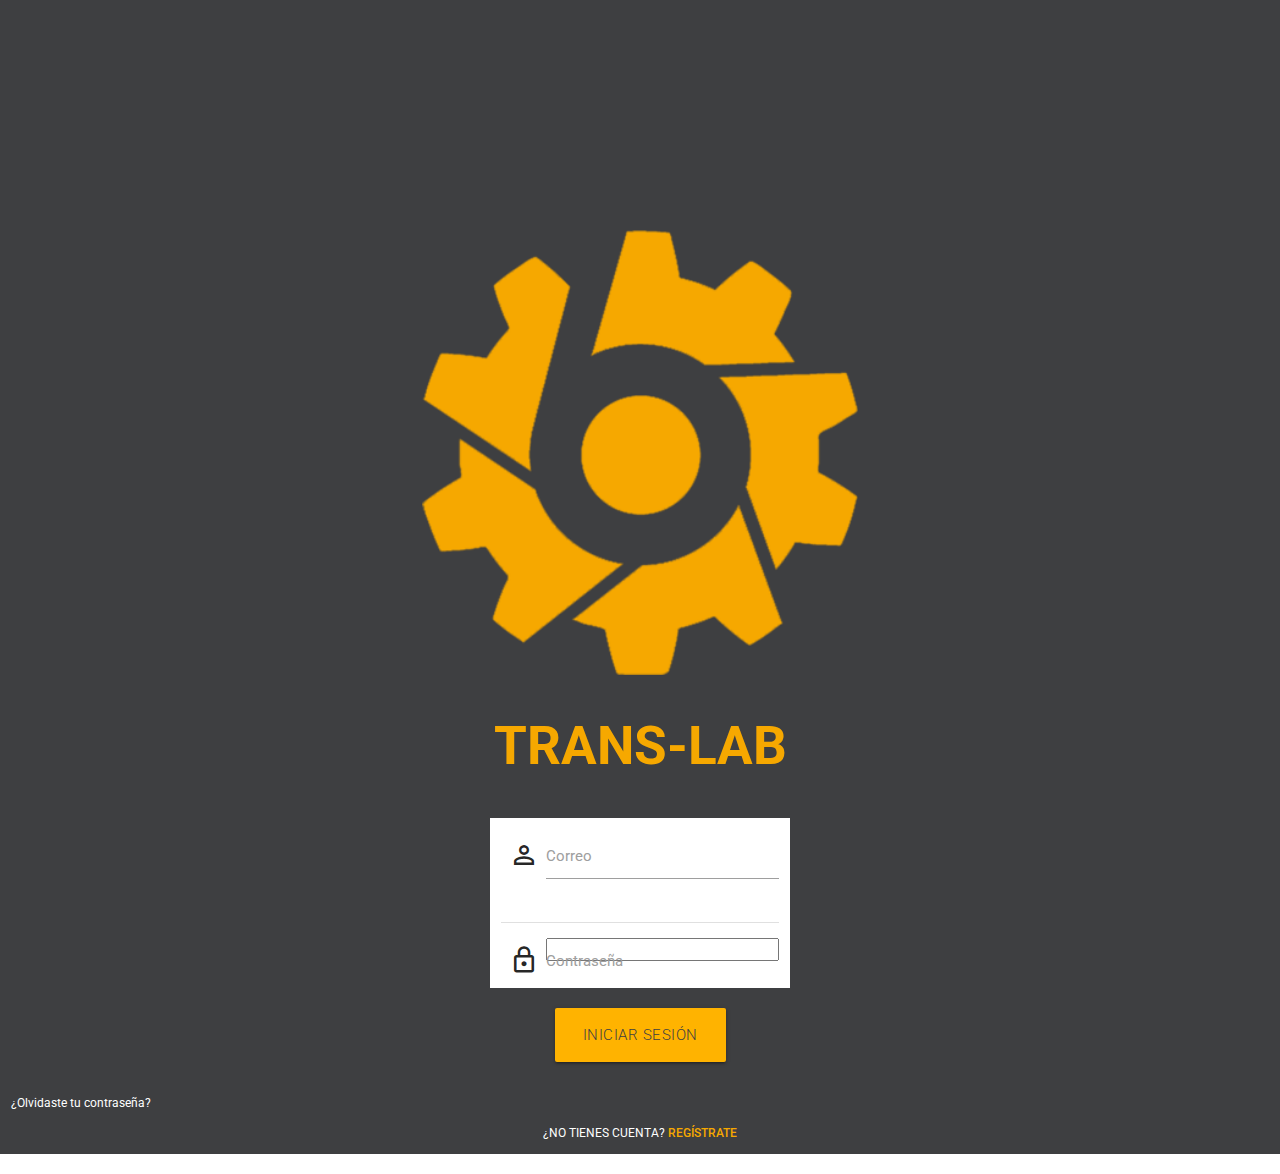
==== 01index.html @ de06af21 "order files" ====
<!DOCTYPE html>
<html lang="en">
<head>
	<meta charset="UTF-8">
	<meta name="viewport" content="width=device-width, user-scalable=no, initial-scale=1.0, maximum-scale=1.0, minimum-scale=1.0">
	<title>Translab</title>
	<link href="https://fonts.googleapis.com/css?family=Roboto:300,400,500" rel="stylesheet">
	<link href="https://fonts.googleapis.com/icon?family=Material+Icons" rel="stylesheet">
	<link rel="stylesheet" href="https://cdnjs.cloudflare.com/ajax/libs/materialize/0.99.0/css/materialize.min.css">
	<link rel="stylesheet" href="assets/css/style01.css">
</head>
<body>
<!--page01 start-page-->
	<section class="bg-img">
        <div class="container center">
            <div class="row">
                <div class="col s12">
                    <img class="img-responsive logo-t center" src="assets/img/imagen.png">
                    <h2>TRANS-LAB</h2>
                </div>
        	</div>
       	</div>
        <!--imputs -->
        <div class="row center bg-box">
			<form class="col s12">
				<div class="row">
			        <div class="input-field col s12">
			          <i class="material-icons prefix">perm_identity</i>
			          <input id="icon_prefix" type="text" class="validate">
			          <label for="icon_prefix">Correo</label>
			        </div>
			    </div>
			    <div class="divider"></div>
			    <div class="row">
			        <div class="input-field col s12">
			          <i class="material-icons prefix">lock_outline</i>
			          <input id="pass" type="pass" class="validate">
			          <label for="icon_lock">Contraseña</label>
			        </div>
			    </div>
			</form>
		</div>
        <div class="row">
            <div class="btn-style col s12 center">
                <a class="waves-effect amber darken-1 btn-large btn" href="#02home.html">INICIAR SESIÓN</a>
            </div>     
        </div>  
		<div class="row">
			<div class="col s12 other-user">
				<p class="left-align forget-pass">¿Olvidaste tu contraseña?</p>
				<p class="center">¿NO TIENES CUENTA? <a>REGÍSTRATE<a></p>
        	</div>
		</div>
	</section><!-- /.cierre bg-img -->

	<!--Script-->
	<!-- jquery -->
	<script src="https://ajax.googleapis.com/ajax/libs/jquery/1.12.4/jquery.min.js"></script>
	<!-- materialize -->
	<script src="https://cdnjs.cloudflare.com/ajax/libs/materialize/0.99.0/js/materialize.min.js"></script>	
	<!-- javaScript -->
	<script src="assets/js/main.js"></script>
	
</body>
</html>
---- assets/css/style01.css ----
*{
	font-family: 'Roboto', sans-serif;
}

.bg-img{
	/*background-image: url("../img/bip.jpg");
	background-position: center bottom;
    background-size: cover;
    height: 100vh;
    width: 100%;*/
    background-color: #3E3F41;

}
.logo-t{
	padding-top: 230px;
    width: 50%;
}

h2{
	font-weight: bolder;
	color: #F6A800;
}

.bg-box{
	width: 300px;
	height: 170px;
	background-color: #fff;
}
.btn-style{
	width: 80%;
}
.btn-style a{
	font-weight: 300;
	color: #3E3F41;
}

.other-user p{
	font-weight: 400;
	font-size: 12px;
	color: #fff;
}

.forget-pass{
	padding-right: 20px;
}
.other-user p a{
	font-weight: 500;
	color: #F6A800;
	}
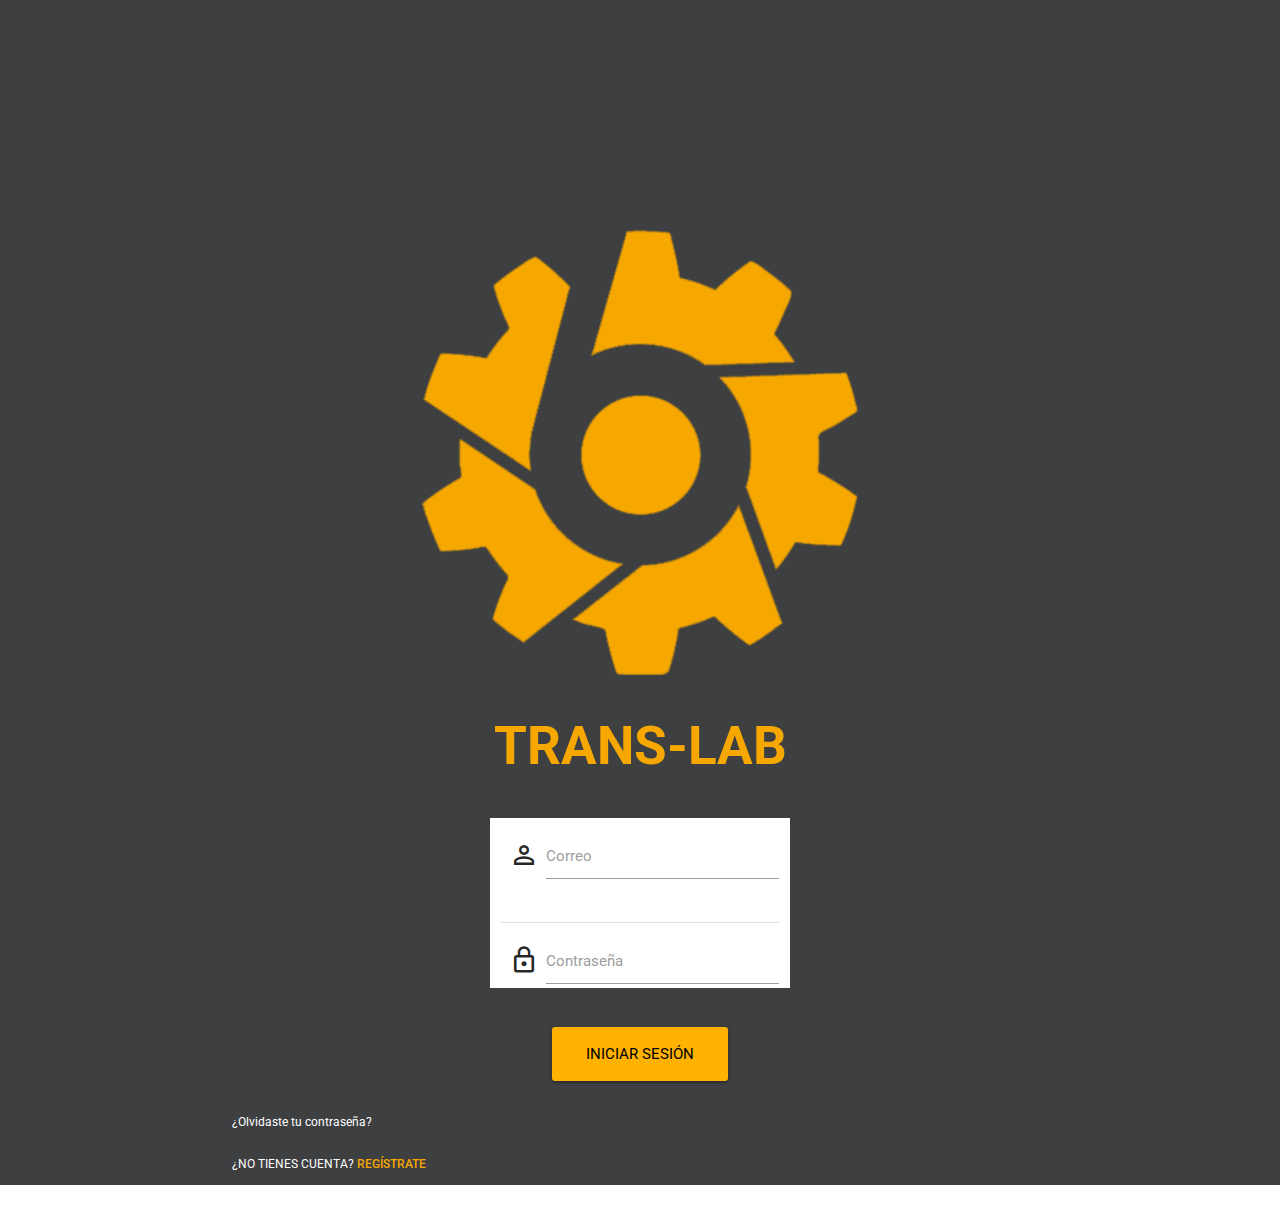
==== commit e9ab25eb: "form optiForm optimization, generate link with the next page and validation of fields in html5" ====
--- a/01index.html
+++ b/01index.html
@@ -22,11 +22,11 @@
        	</div>
         <!--imputs -->
         <div class="row center bg-box">
-			<form class="col s12">
+			<form class="col s12" action="02home.html" method="post" id="login-form">
 				<div class="row">
 			        <div class="input-field col s12">
 			          <i class="material-icons prefix">perm_identity</i>
-			          <input id="icon_prefix" type="text" class="validate">
+			          <input id="icon_prefix" type="email" required class="validate" name="email">
 			          <label for="icon_prefix">Correo</label>
 			        </div>
 			    </div>
@@ -34,21 +34,25 @@
 			    <div class="row">
 			        <div class="input-field col s12">
 			          <i class="material-icons prefix">lock_outline</i>
-			          <input id="pass" type="pass" class="validate">
+			          <input id="pass" type="password" class="validate" required maxlength="8" name="password">
 			          <label for="icon_lock">Contraseña</label>
 			        </div>
 			    </div>
+
+				<div class="row">
+	                <div class="btn-style col s12 center">
+	                    <input type="submit" class="waves-effect amber darken-1 btn-large btn iniciar" 
+	                    value="INICIAR SESIÓN" 
+	                    />
+	                </div>     
+	            </div>
 			</form>
 		</div>
-        <div class="row">
-            <div class="btn-style col s12 center">
-                <a class="waves-effect amber darken-1 btn-large btn" href="#02home.html">INICIAR SESIÓN</a>
-            </div>     
-        </div>  
+          
 		<div class="row">
 			<div class="col s12 other-user">
-				<p class="left-align forget-pass">¿Olvidaste tu contraseña?</p>
-				<p class="center">¿NO TIENES CUENTA? <a>REGÍSTRATE<a></p>
+				<p class="left-align forget-pass col s10 offset-s2">¿Olvidaste tu contraseña?</p>
+				<p class="left-align col s10 offset-s2">¿NO TIENES CUENTA? <a href="#">REGÍSTRATE<a></p>
         	</div>
 		</div>
 	</section><!-- /.cierre bg-img -->
